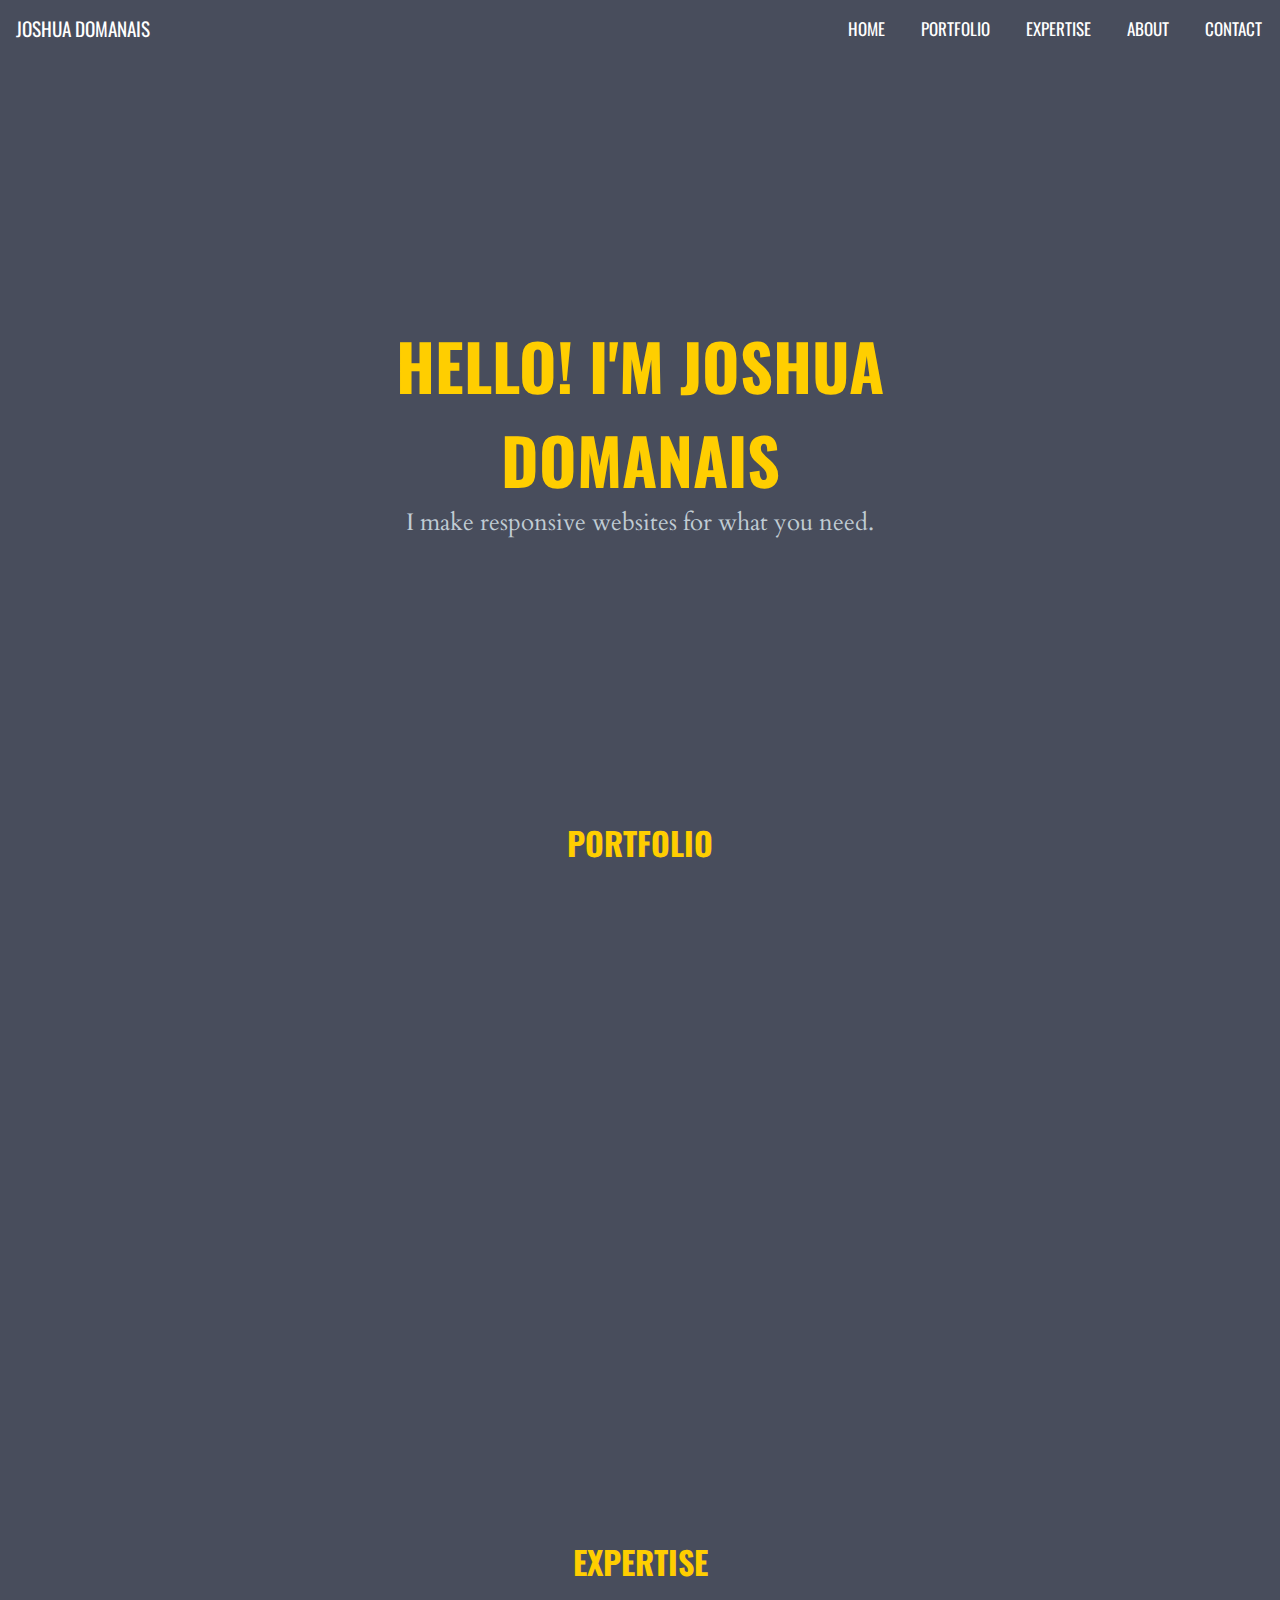
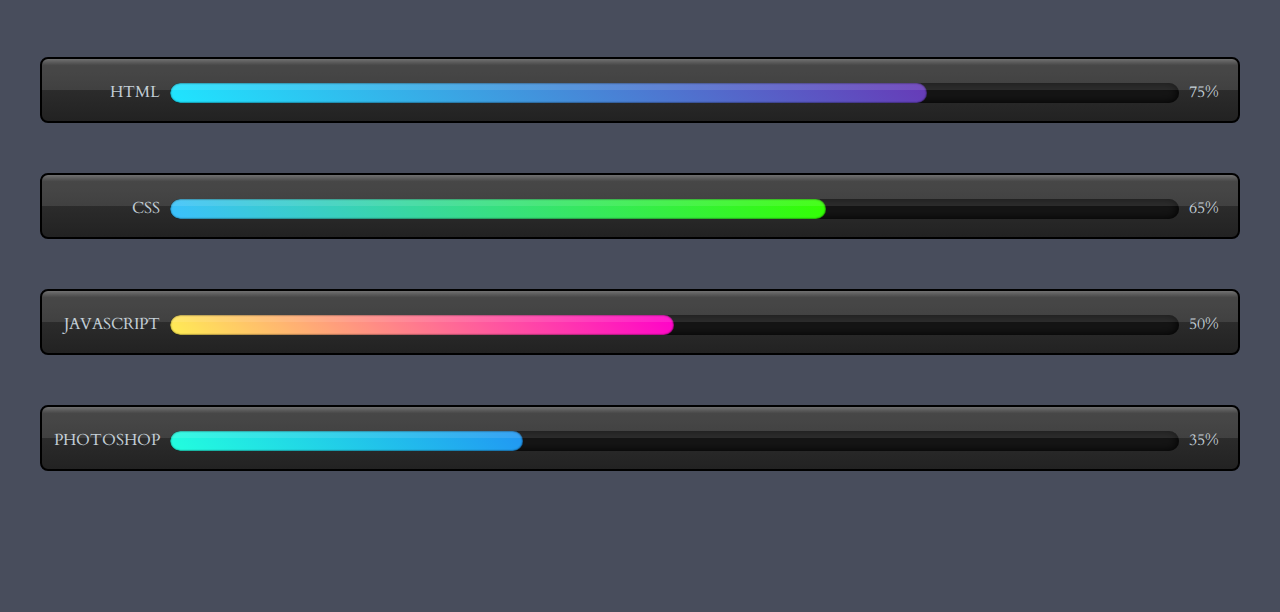
==== practice/index.html @ 6536ae38 "init" ====
<!DOCTYPE html>
<html>
    <head>
        <title>My Portfolio</title>
        <meta charset="UTF-8">
        <meta name="description" content="A portfolio of Joshua Domanais">
        <meta name="keywords" content="Portfolio, Web Developer">
        <meta name="author" content="Joshua Domanais">
        <meta name="viewport" content="width=device-width, initial-scale=1.0">
        <link rel="stylesheet" type="text/css" href="portfolio.css">
        <link href="https://fonts.googleapis.com/css?family=Cardo:400,700|Oswald" rel="stylesheet">
        <link rel="stylesheet" href="https://cdnjs.cloudflare.com/ajax/libs/font-awesome/4.7.0/css/font-awesome.min.css">
        <link rel="shortcut icon" href="on.png" type="image/png">
    </head>
    <body>
         <span class="name">Joshua Domanais</span>
        <div class="topnav" id="myTopnav">
            <a href="javascript:void(0);" class="icon" onclick="myFunction()">
                <i class="fa fa-bars"></i>
            </a>
            <a href="#contact">Contact</a>
            <a href="#about">About</a>
            <a href="#expertise">Expertise</a>
            <a href="#portfolio">Portfolio</a>
            <a href="#home">Home</a>   
        </div>

        <div id="home">
            <div id="content">
                <h1>Hello! I'm Joshua Domanais</h1>
                I make responsive websites for what
                    you need.
                    </div>
        </div>

        <div id="portfolio">
            <h3>PORTFOLIO</h3>

        </div>

        <div id="expertise">
            <h1>Expertise</h1>
            <br />
            <div class="container">
                <div class="skills">
                <span class="Name">HTML</span>
                <div class="percent">
                    <div class="progress" style="width: 75%;"></div>
                </div>
                <span class="value">75%</span>
                </div>
                <div class="skills">
                <span class="Name">CSS</span>
                <div class="percent">
                    <div class="progress" style="width: 65%;"></div>
                </div>
                <span class="value">65%</span>
                </div>
                <div class="skills">
                <span class="Name">JavaScript</span>
                <div class="percent">
                    <div class="progress" style="width: 50%;"></div>
                </div>
                <span class="value">50%</span>
                </div>
                <div class="skills">
                <span class="Name">Photoshop</span>
                <div class="percent">
                    <div class="progress" style="width: 35%;"></div>
                </div>
                <span class="value">35%</span>
                </div>
            </div>
        </div>


    <script src="portfolio.js"></script>
    </body>
</html>
---- practice/portfolio.css ----
* {
  box-sizing: border-box;
  margin: 0;
  padding: 0;
}
.topnav {
    background-color: #484d5c;
    overflow: hidden;
    font-family: 'Oswald', sans-serif;
    text-transform: uppercase;
    position: relative;
  }
  
  /* Style the links inside the navigation bar */
  .topnav a {
    float: right;
    display: block;
    color: #ffffff;
    text-align: center;
    padding: 16px 18px;
    text-decoration: none;
    font-size: 17px;
    
  }
  
  /* Change the color of links on hover */
  .topnav a:hover {
    background-color: #f2cf9d;
    color: #c46404;
  }
  
  /* Hide the link that should open and close the topnav on small screens */
  .topnav .icon {
    display: none;
  }

  .name {
    background-color: #484d5c;
    float: left;
    display: block;
    color: #ffffff;
    text-align: center;
    padding: 14px 16px;
    text-decoration: none;
    font-size: 1.2em;
    font-family: 'Oswald', sans-serif;
    text-transform: uppercase;
  }

  @media screen and (max-width: 600px) {
    .topnav a:not(:first-child) {display: none;}
    .topnav a.icon {
      float: right;
      display: block;
    }
  }

  @media screen and (max-width: 600px) {
    .topnav.responsive {position: relative;}
    .topnav.responsive a.icon {
      position: absolute;
      right: 0;
      top: 0;
    }
    .topnav.responsive a {
      float: none;
      display: block;
      text-align: left;
    }
  }

h1  {
  color: #ffce00;
  font-family: 'Oswald', sans-serif;
  text-transform: uppercase;
  font-size: 64px;
}

body, html {
  margin: 0px;
  height: 100%;
  background-color: #484d5c;
}

#home {
  background-color: #484d5c; 
  background-size: cover;
  height: 742px;
  position: relative;
}

#content  {
  text-align: center;
  position: absolute;
  top: 50%;
  left: 50%;
  transform: translate(-50%, -50%);
  color:#c0ccd4;
  font-family: 'Cardo', serif;
  font-size: 24px;
}

#portfolio {
  padding: 20px; 
  height: 699px;
  position: relative;
}

#portfolio h3 {
  font-family: 'Oswald', sans-serif;
  color: #ffce00;
  text-align: center;
  font-size: 32px;
}

#expertise  {
  margin: 40px;
  height: 674px;
  position: relative;
  font-family: 'Cardo', serif;
  color:#c0ccd4;
}

#expertise h1 {
  font-family: 'Oswald', sans-serif;
  color: #ffce00;
  text-align: center;
  font-size: 32px;
}

#expertise .container .skills  {
  position: relative;
  display: flex;
  margin: 50px 0;
  padding: 24px 10px 18px;
  background: linear-gradient(#616161 0%, #333 10%, #222);
  border-radius: 8px;
  overflow: hidden;
  border: 2px solid #000;
  transition: 0.5s;
}

#expertise .container:hover .skills {
  opacity: 0.05;
}

#expertise .container .skills:hover  {
  opacity: 1;
  transform: scale(1.05);
}

#expertise .container .skills::before  {
  content: '';
  position: absolute;
  top: 0;
  left: 0;
  width: 100%;
  height: 50%;
  background: rgba(255, 255, 255, .1);
  z-index: 10;
}

#expertise .container .skills .Name {
  position: relative;
  width: 110px;
  text-align: right;
  margin-top: -2px;
  text-transform: uppercase;
  font-family: 'Cardo', serif;
  color:#c0ccd4;
}

#expertise .container .skills .value {
  position: relative;
  width: 40px;
  text-align: left;
  margin-top: -2px;
  text-transform: uppercase;
  font-family: 'Cardo', serif;
  color:#c0ccd4;
}

#expertise .container .skills .percent {
  position: relative;
  width: calc(100% - 150px);
  height: 20px;
  margin: 0 10px;
  border-radius: 10px;
  background: #151515;
  box-shadow: inset 0 0 10px #000;
  overflow: hidden;
}

#expertise .container .skills .percent .progress {
  position: absolute;
  top: 0;
  left: 0;
  width: 70%;
  height: 100%;
  border-radius: 10px;
  background: #fff;
  box-shadow: inset 0 0 2px #000;
  animation: animate 4s ease-in-out forwards;
}

@keyframes animate  {
  from  {
    width: 0;
  }
}

#expertise .container .skills:nth-child(1) .percent .progress  {
  background: linear-gradient(45deg, #1fe6ff, #673AB7);
}

#expertise .container .skills:nth-child(2) .percent .progress  {
  background: linear-gradient(45deg, #3bc0ff, #33ff00);
}

#expertise .container .skills:nth-child(3) .percent .progress  {
  background: linear-gradient(45deg, #ffee54, #ff00ca);
}

#expertise .container .skills:nth-child(4) .percent .progress  {
  background: linear-gradient(45deg, #22ffde, #2196F3);
}
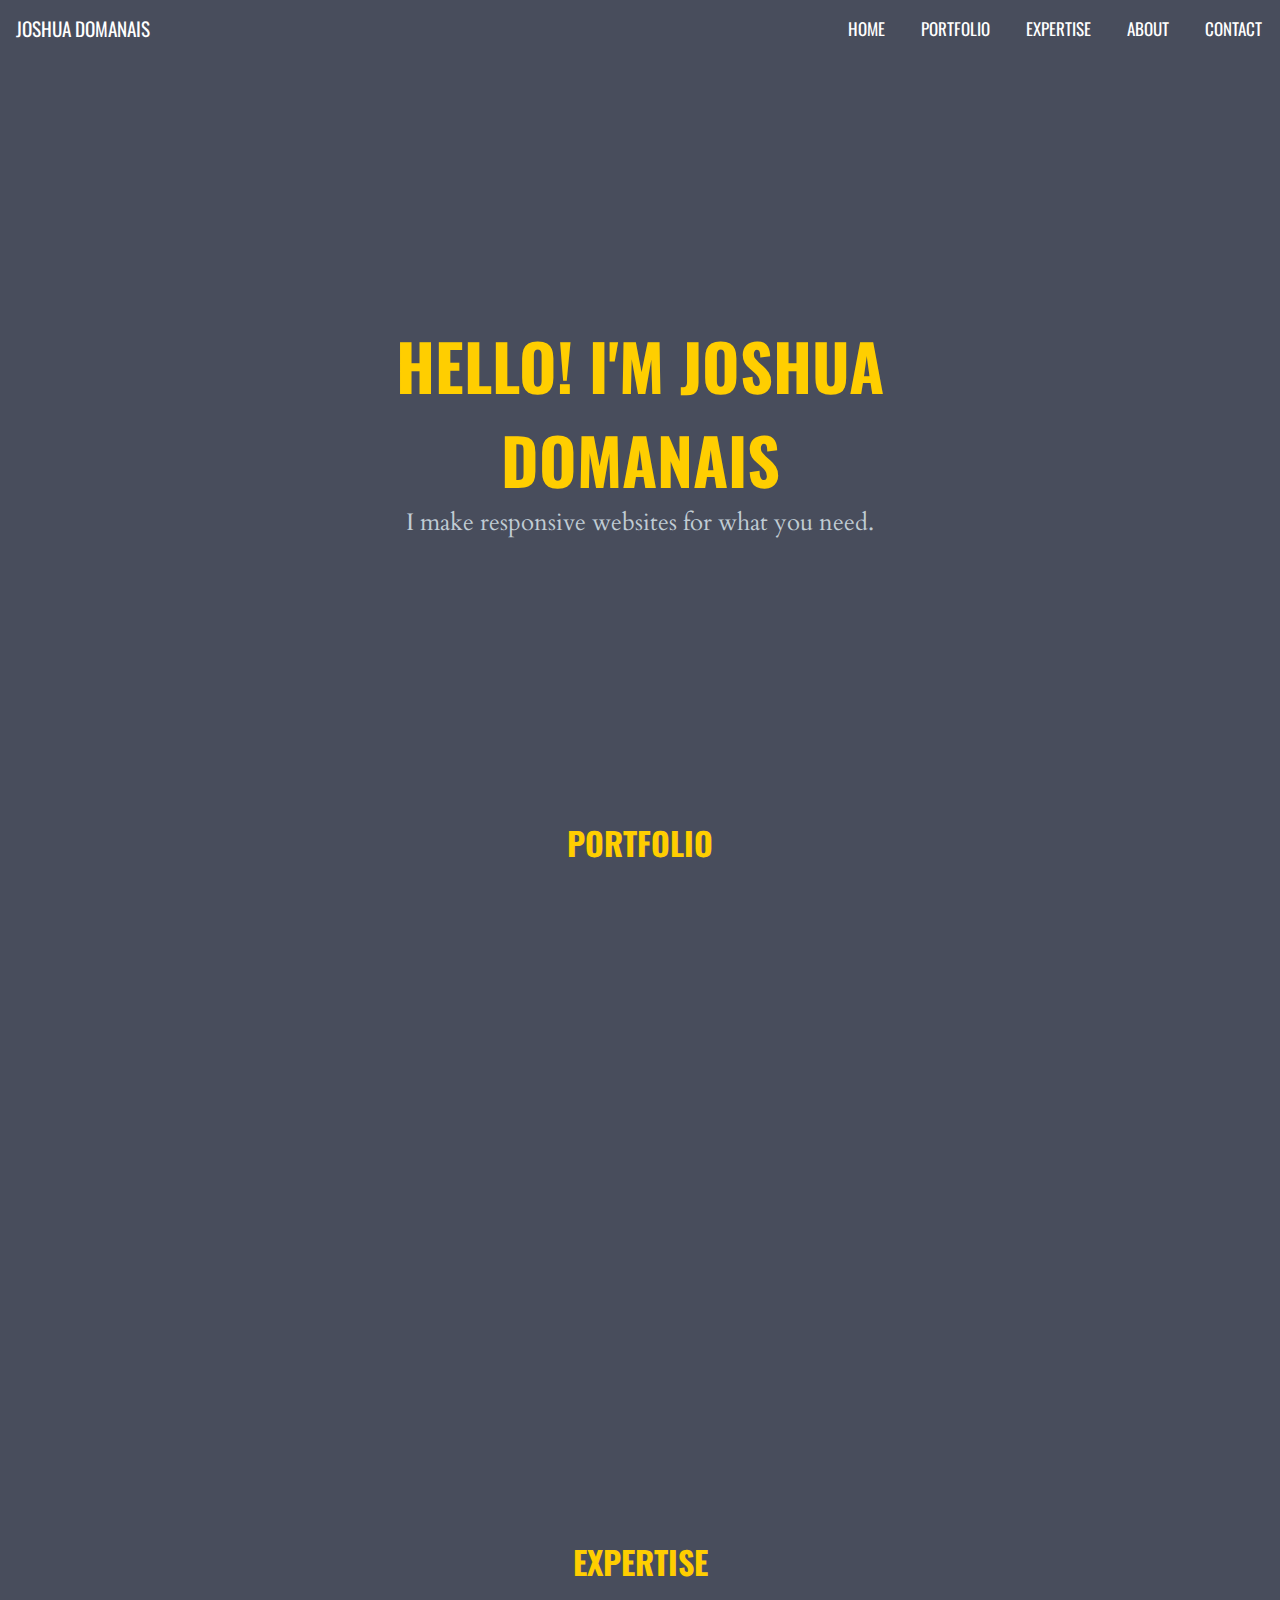
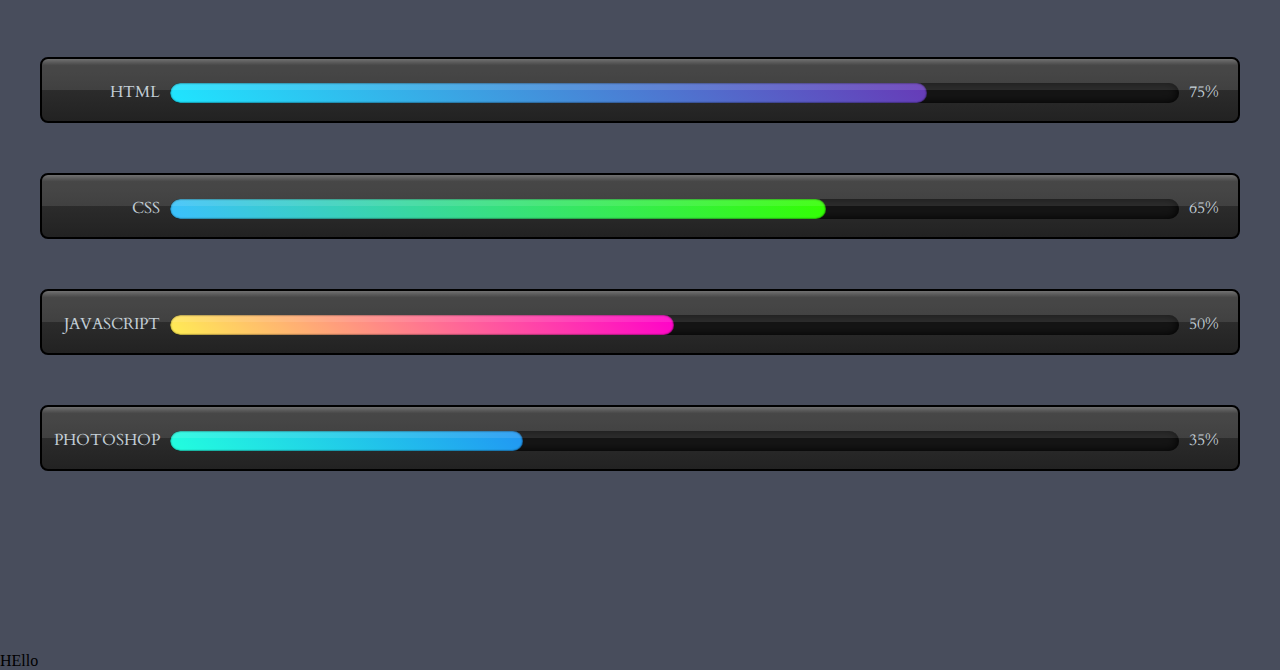
==== commit 9c0059bd: "tinype lang" ====
--- a/practice/index.html
+++ b/practice/index.html
@@ -72,6 +72,7 @@
                 </div>
             </div>
         </div>
+        HEllo
 
 
     <script src="portfolio.js"></script>
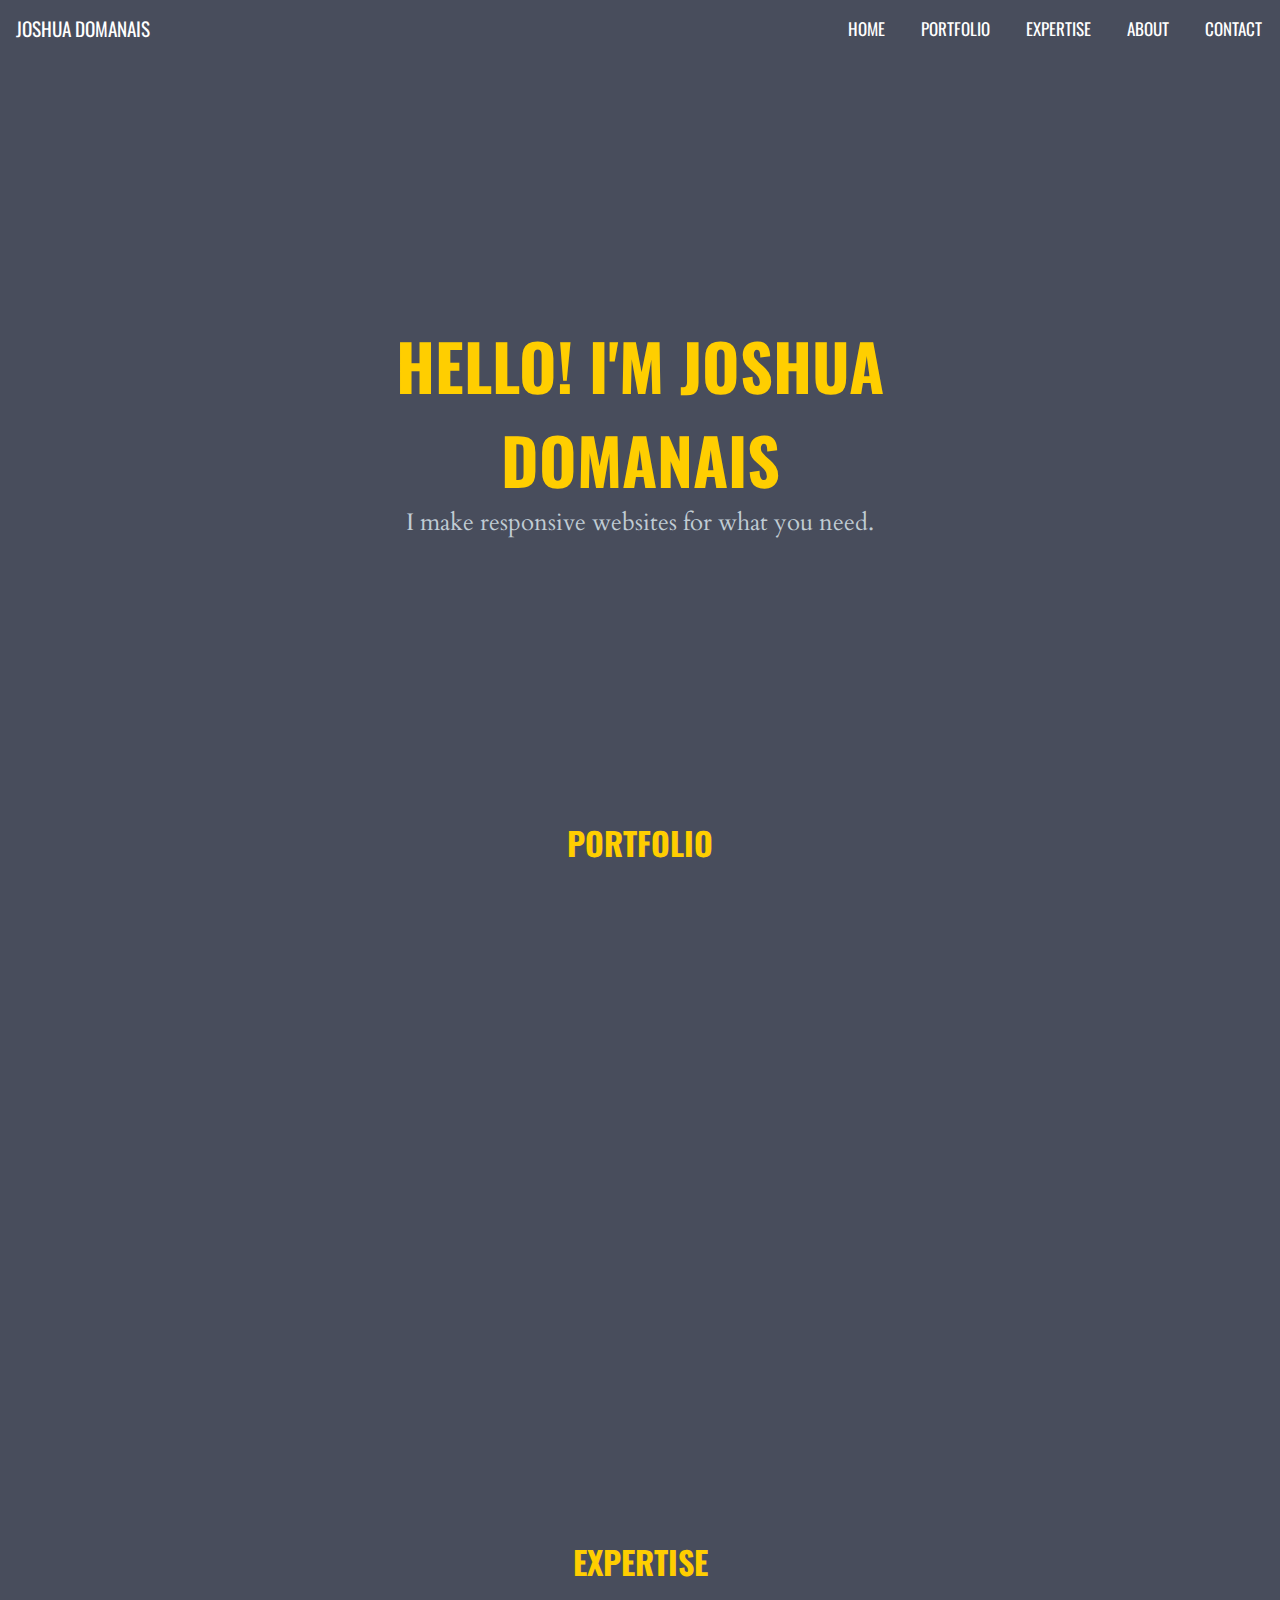
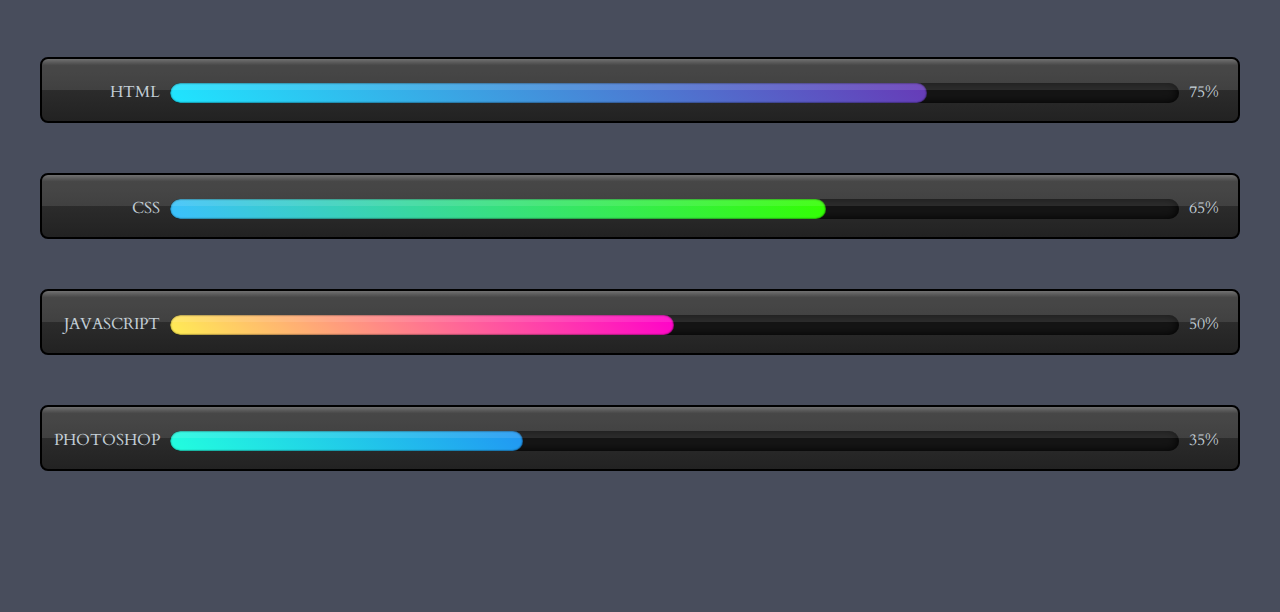
==== commit 4fb9a795: "back to normal" ====
--- a/practice/index.html
+++ b/practice/index.html
@@ -72,7 +72,6 @@
                 </div>
             </div>
         </div>
-        HEllo
 
 
     <script src="portfolio.js"></script>
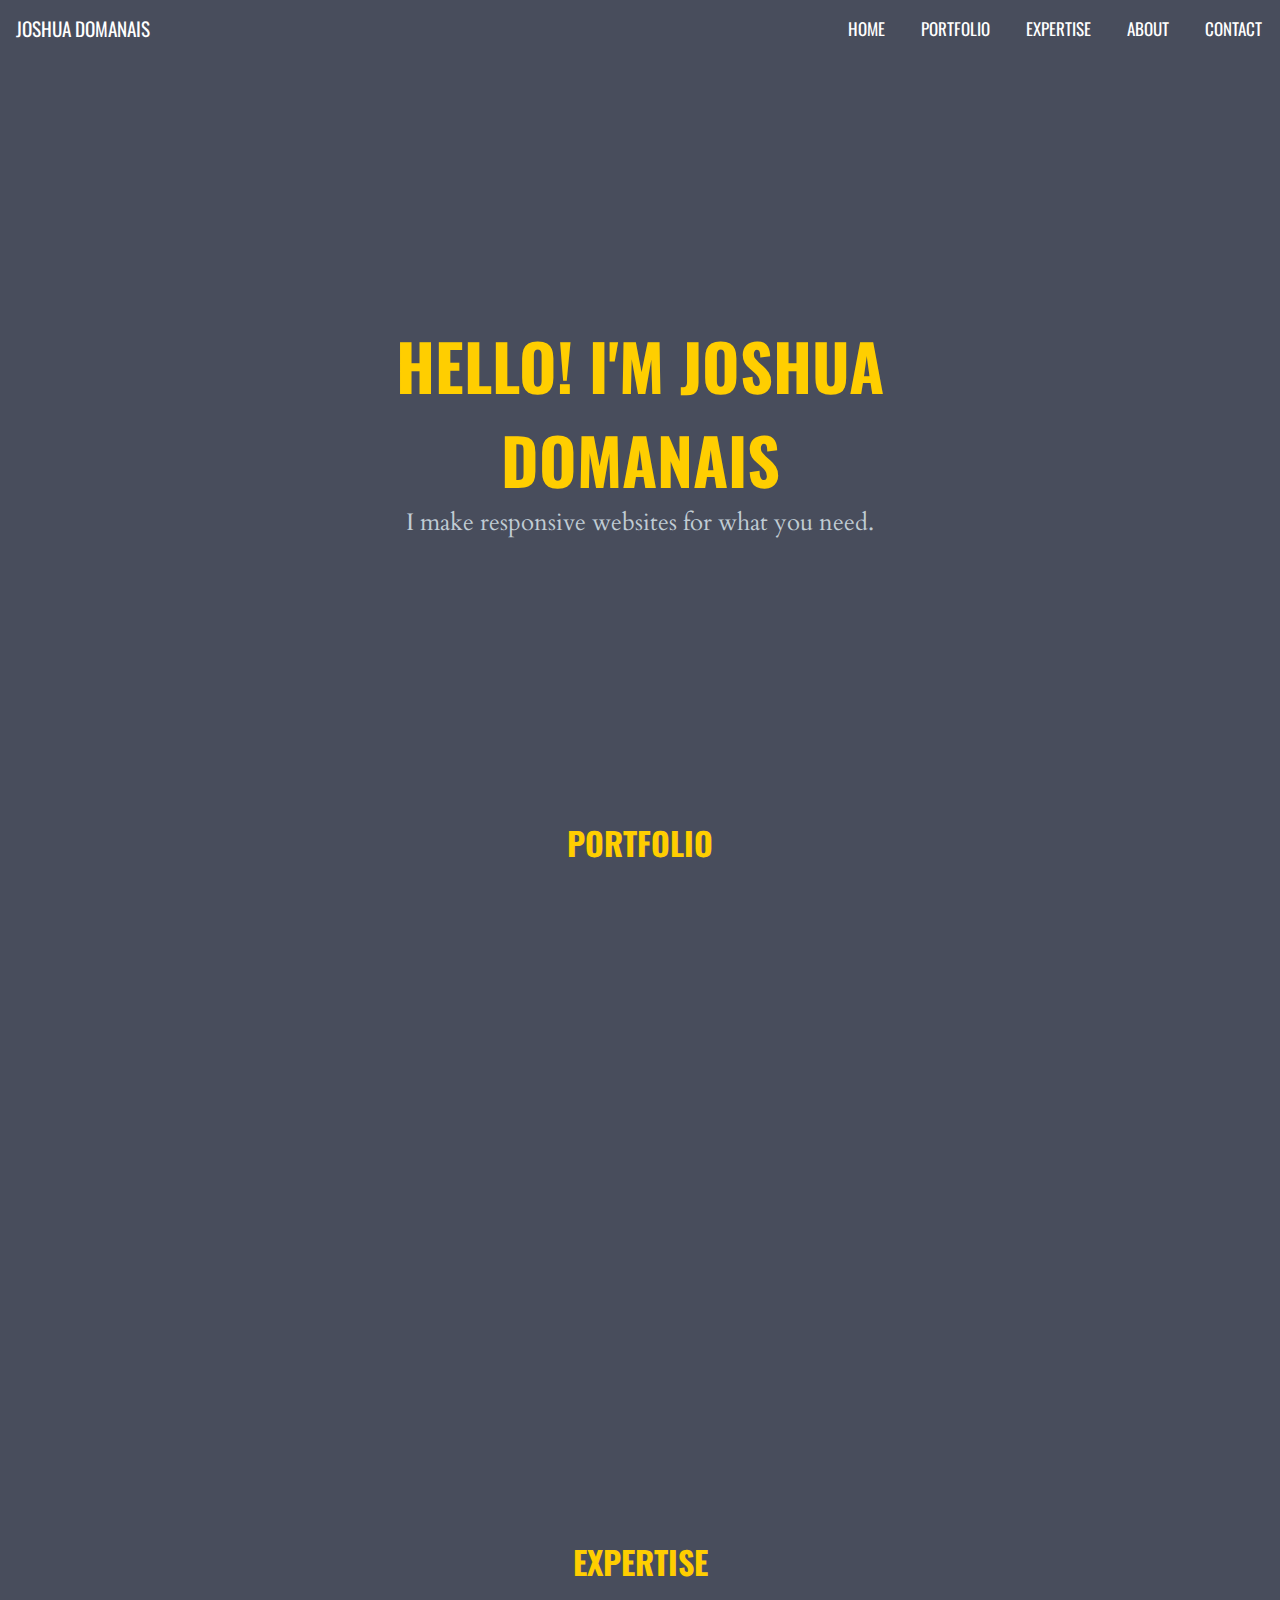
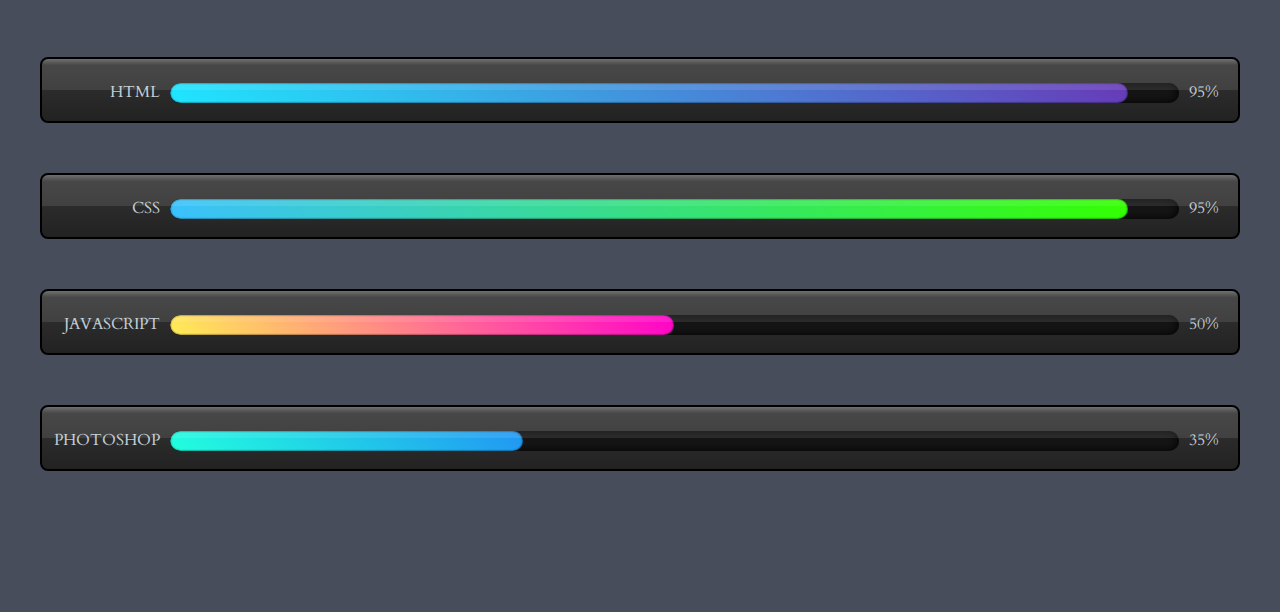
==== commit d92923e1: "value changed on html and css to 90%" ====
--- a/practice/index.html
+++ b/practice/index.html
@@ -45,16 +45,16 @@
                 <div class="skills">
                 <span class="Name">HTML</span>
                 <div class="percent">
-                    <div class="progress" style="width: 75%;"></div>
+                    <div class="progress" style="width: 95%;"></div>
                 </div>
-                <span class="value">75%</span>
+                <span class="value">95%</span>
                 </div>
                 <div class="skills">
                 <span class="Name">CSS</span>
                 <div class="percent">
-                    <div class="progress" style="width: 65%;"></div>
+                    <div class="progress" style="width: 95%;"></div>
                 </div>
-                <span class="value">65%</span>
+                <span class="value">95%</span>
                 </div>
                 <div class="skills">
                 <span class="Name">JavaScript</span>
--- a/practice/portfolio.css
+++ b/practice/portfolio.css
@@ -3,6 +3,7 @@
   margin: 0;
   padding: 0;
 }
+
 .topnav {
     background-color: #484d5c;
     overflow: hidden;
@@ -32,6 +33,7 @@
   /* Hide the link that should open and close the topnav on small screens */
   .topnav .icon {
     display: none;
+    z-index: 1;
   }
 
   .name {
